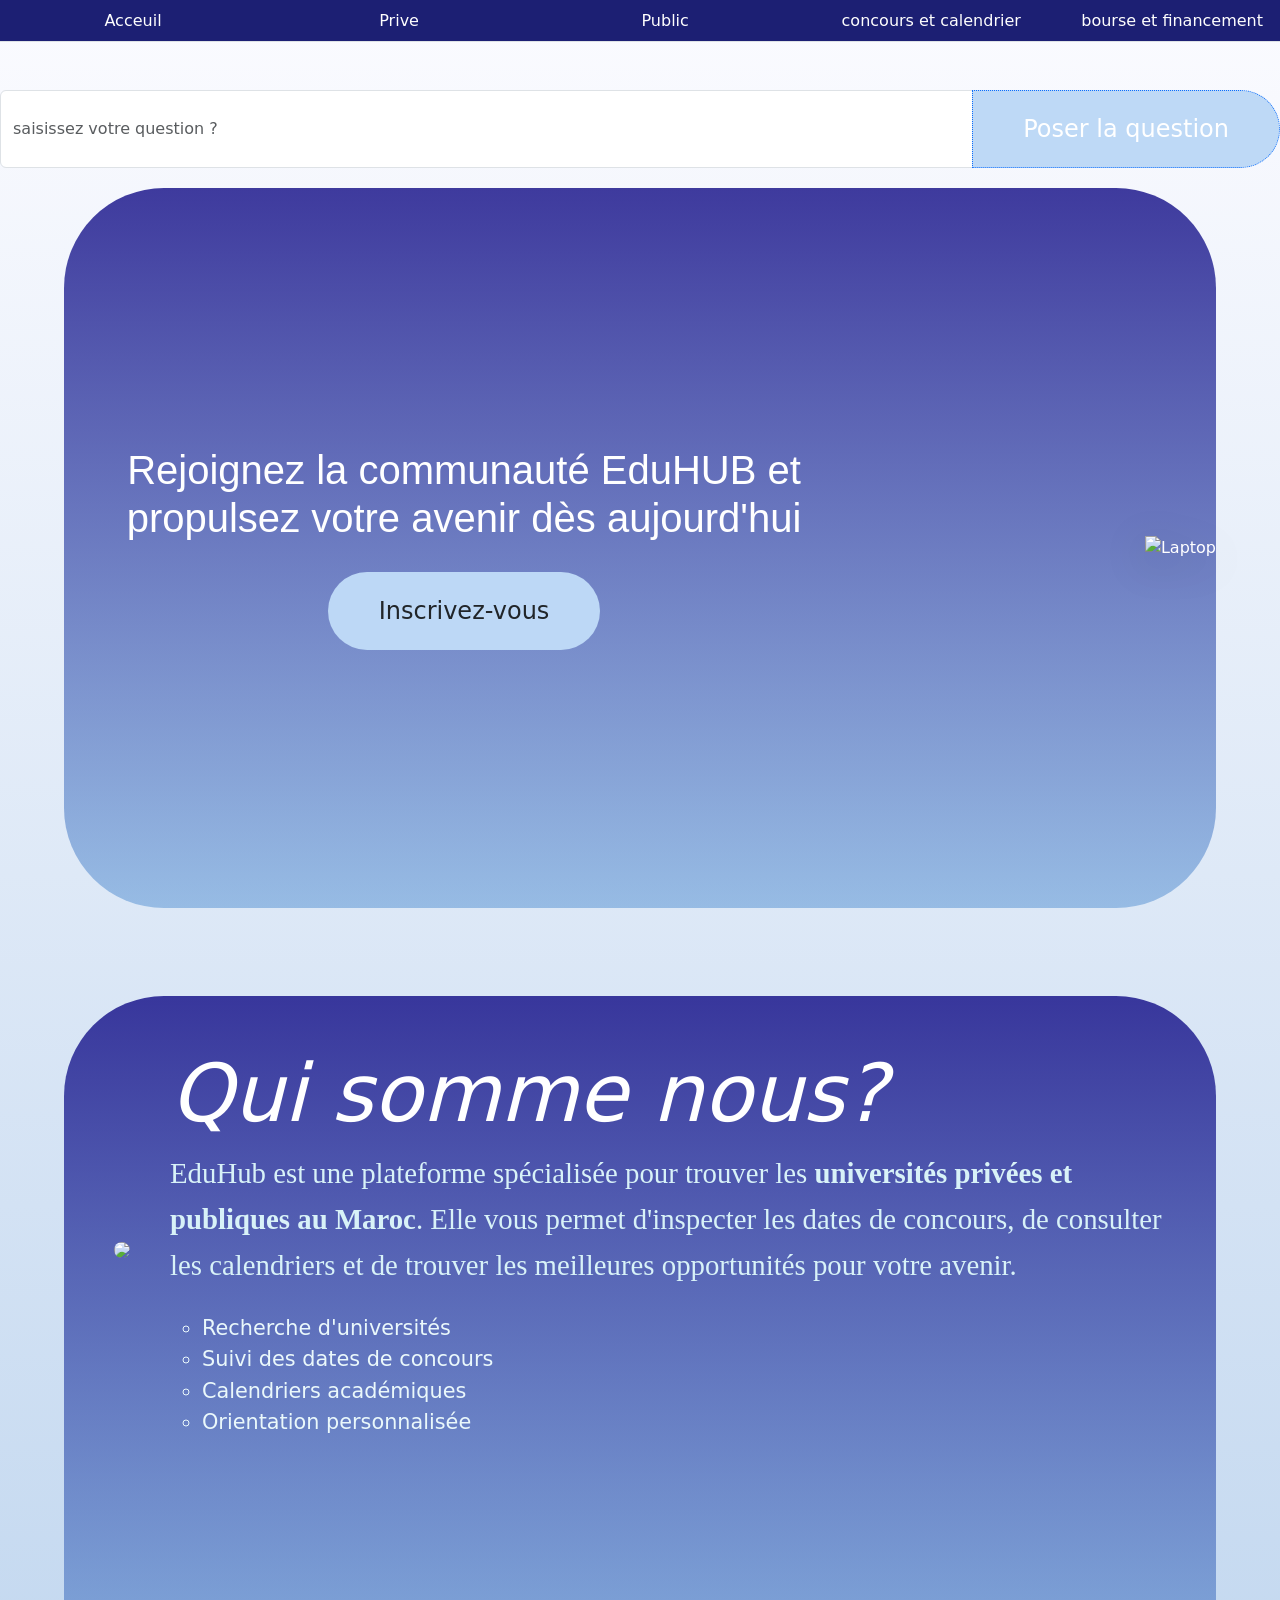
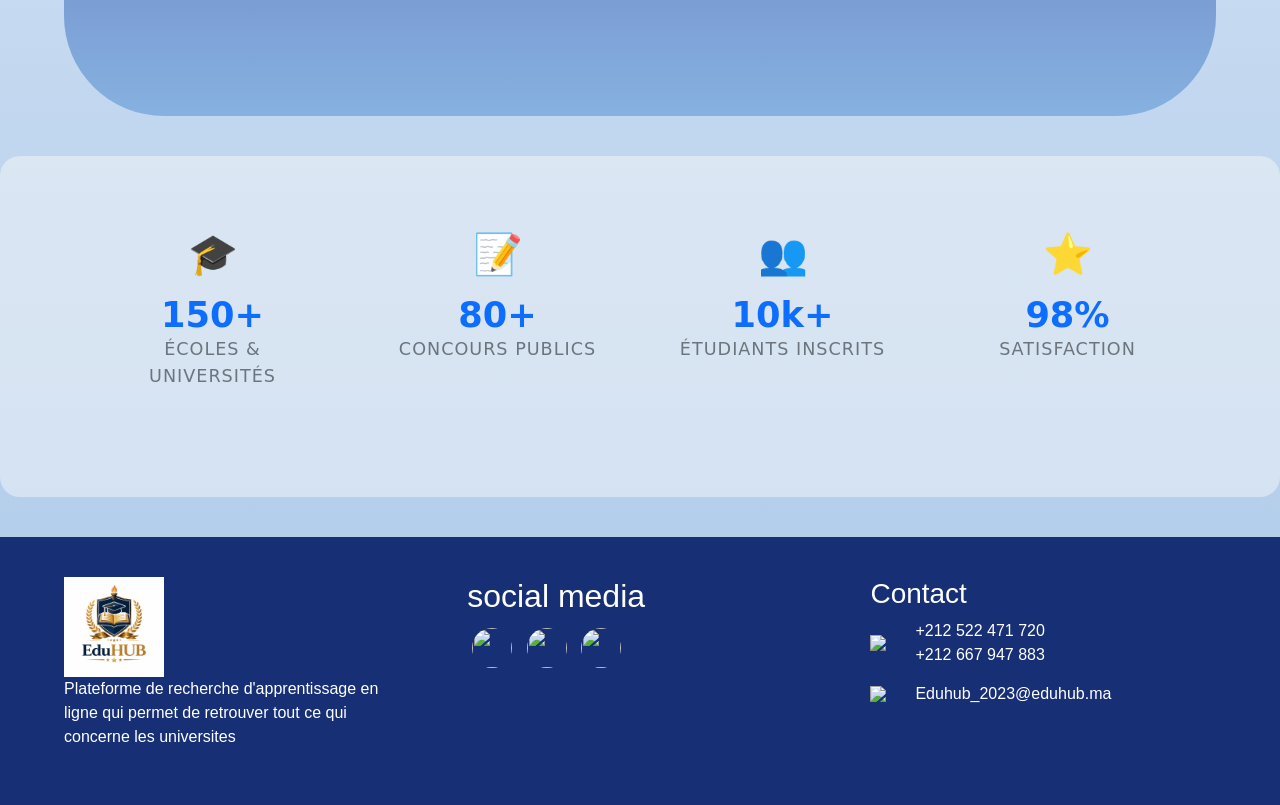
==== index.html @ f026e742 "Add files via upload initial upload" ====
<!DOCTYPE html>
<html>
<head>
    <title> Eduhub.ma</title>
    <meta charset="UTF-8">
    <link href="https://cdn.jsdelivr.net/npm/bootstrap@5.3.3/dist/css/bootstrap.min.css" rel="stylesheet">
    <link rel="stylesheet" href="page1css.css">
</head>
<body class="imageb">
<header class="a sticky-top">
      
   <ul class="nav nav-tabs nav-justified" class="navarbar">
  <li class="nav-item">
    <a class="nav-link "  href="#">Acceuil</a>
  </li>
  <li class="nav-item">
    <a class="nav-link" href="privee.html">Prive</a>
  </li>
  <li class="nav-item">
    <a class="nav-link" href="public.html">Public</a>
  </li>
  <li class="nav-item">
    <a class="nav-link ">concours et calendrier</a>
  </li>
  <li>
     <a class="nav-link" href="#">bourse et financement</a>
  </li>
</ul>
</header>
<br>
<br>
<div class="input-group flex-nowrap">
  <input type="text" id="userQuestion" class="form-control" placeholder="saisissez votre question ?">
  <button class="btn btn-primary" onclick="repondre()">Poser la question</button>
</div>
<script>
    function repondre() {
   
    let question = document.getElementById('userQuestion').value;

    
    if (question.trim() === "") {
        alert("Veuillez saisir une question !");
        return;
    }

    
    
    let confirmation = "votre question sera rediher  vers Google pour la question : " + question;
    alert(confirmation);

    
    window.open("https://www.google.com/search?q=" + encodeURIComponent(question), "_blank");
}
</script>
<section class="section1">
<div class="imageprincipale" >
   
    <h1>Rejoignez la communauté EduHUB et propulsez votre avenir dès aujourd'hui</h1>
 
<a href="pageinscription.html" class="btn">
    Inscrivez-vous
</a>
</div>
 <div class="image-ordinateur ">
    <img src="https://www.koolskools.com/static/media/schools_slide_1.6a9051cd.png" alt="Laptop" >
 </div>
</section>
<br>
<br>
<section class="qui_somme_nous">
    <div class="contenu">
    <div class="imgbody">
    <img src="https://i.pinimg.com/736x/94/8a/3d/948a3dab110f122232389dc2d278c476.jpg" class="lampe">
    </div>
    <div class="description">
    <h1>
        Qui somme nous?
    </h1>
    <p >
       EduHub est une plateforme spécialisée pour trouver les 
       <strong>universités privées et publiques au Maroc</strong>. 
            Elle vous permet d'inspecter les dates de concours, 
                de consulter les calendriers et de trouver les meilleures opportunités pour votre avenir.
    </p>
    <ul class="presentation">
        <li>Recherche d'universités</li>
        <li>Suivi des dates de concours</li>
        <li>Calendriers académiques</li>
        <li>Orientation personnalisée</li>
    </ul>
    </div>
    </div>
</section>

<section class="stats-container py-5">
    <div class="container">
        <div class="row text-center">
            
            <div class="col-md-3 col-sm-6 mb-4">
                <div class="stat-card">
                    <div class="stat-icon">🎓</div>
                    <h2 class="stat-number">150+</h2>
                    <p class="stat-text">Écoles & Universités</p>
                </div>
            </div>

            <div class="col-md-3 col-sm-6 mb-4">
                <div class="stat-card">
                    <div class="stat-icon">📝</div>
                    <h2 class="stat-number">80+</h2>
                    <p class="stat-text">Concours Publics</p>
                </div>
            </div>

            <div class="col-md-3 col-sm-6 mb-4">
                <div class="stat-card">
                    <div class="stat-icon">👥</div>
                    <h2 class="stat-number">10k+</h2>
                    <p class="stat-text">Étudiants Inscrits</p>
                </div>
            </div>

            <div class="col-md-3 col-sm-6 mb-4">
                <div class="stat-card">
                    <div class="stat-icon">⭐</div>
                    <h2 class="stat-number">98%</h2>
                    <p class="stat-text">Satisfaction</p>
                </div>
            </div>

        </div>
    </div>
</section>
<footer>
    <div class="foot">
        <div class="premiere">
            <img src="logoweb.png" width="100px"> 
        <p> Plateforme de recherche d'apprentissage en ligne qui permet de retrouver tout ce qui concerne les universites </p>
    </div>
    
    <div class="deuxieme">
        <h2> social media </h2>
        <div class="icone-special">
        <a href="https://www.instagram.com"><img src="https://img.freepik.com/vecteurs-premium/icone-logo-vectoriel-instagram-logotype-medias-sociaux_901408-392.jpg?semt=ais_hybrid&w=740&q=80"></a>
        <a href="https://www.facebook.com"><img src="https://encrypted-tbn0.gstatic.com/images?q=tbn:ANd9GcSbb86IWNhr5Cn0eCPSwkwhskjLb7Tw6FZzCw&s"></a>
        <a href="https://www.whatsapp.com/?lang=fr"><img src="https://img.freepik.com/vecteurs-premium/icone-whatsapp-reseau-social-pour-messagerie-illustration-vectorielle-editoriale-vinnytsia-ukraine-9-juin-2022_350225-70.jpg?semt=ais_hybrid&w=740&q=80"></a></div>
    </div>
    <div class="troisieme">
        <h3>Contact</h3>
        <div class="contact-item">
            <img src="https://img.freepik.com/vecteurs-libre/telephone-lignes-appel_78370-6565.jpg?semt=ais_hybrid&w=740&q=80"><span>+212 522 471 720<br>+212 667 947 883</span></div>
            <div class="contact-item">
            <img src="https://encrypted-tbn0.gstatic.com/images?q=tbn:ANd9GcQPKFzBTLOZeXKraBDh0z1pbrMfKPgutNptIg&s"><span>Eduhub_2023@eduhub.ma</span></div>
    </div>
</div>
</footer>
    
</body>
</html>
---- page1css.css ----
.a{
    background-color: rgb(28, 31, 115);
    width: 100%;
}

.nav-link{
   color: rgb(254, 254, 254);
}
.nav-link:hover{
    color: rgb(255, 244, 93);
    text-align: center;
}
.imageb{
    /*background-image: url("https://img.freepik.com/free-photo/vivid-blurred-colorful-wallpaper-background_58702-3508.jpg?semt=ais_hybrid&w=740&q=80");*/
    background-attachment: fixed;
    background-size:cover; 
    background:linear-gradient(rgba(250, 250, 255, 0.763), rgba(45, 120, 200, 0.4));
}

.logo{
   
    height: 70px;         
    width: auto;        
    display: block;

}
.imageprincipale{
    max-width: 800px;       
    padding: 20px;

}
.imageprincipale h1{
    font-size: 2.5rem;         
    margin-bottom: 30px;       
    font-family: sans-serif;
    line-height: 1.2;
}
.section1{
    
    border-radius: 100px;
    width: 90%;
    max-width:1900px;
    margin: 20px auto;
    height: 80vh;
    background-image: linear-gradient(rgba(6, 0, 128, 0.763), rgba(45, 120, 200, 0.4)), 
                      url('https://www.koolskools.com/static/media/background.855c6420.png');
    background-size: cover;      
    background-position: center;   
    background-repeat: no-repeat;
    display: flex;
    align-items: center;       
    justify-content: center;    
    text-align: center;       
    color: white;         
    position: relative;

}
.image-ordinateur {
    flex: 1;
    display: flex;
    justify-content: flex-end;
}
.image-ordinateur img {
    max-width: 270%; 
    height: auto;
    filter: drop-shadow(0px 10px 20px rgba(0,0,0,0.2)); 
}
.btn{
    background-color: #bed9f6fd;
    border-radius: 50px ;
    padding: 20px 50px ;
    border-style: dotted;
    z-index: 999;
    position: relative; /* Obligatoire pour que le z-index fonctionne */
    z-index: 999;       /* Place le bouton tout en haut de la pile */
    cursor: pointer;
    font-size: x-large;
    
    
}
.btn:hover{
background-color: rgba(137, 43, 226, 0.251);
transform: scale(1.5);
}

.qui_somme_nous {
   
   
    
   background-image: linear-gradient(rgba(6, 0, 128, 0.763), rgba(45, 120, 200, 0.4)), 
                      url('https://www.koolskools.com/static/media/background.855c6420.png');
    
    padding: 50px;
   border-radius: 100px;
    width: 90%;
    max-width:1900px;
    margin: 20px auto;
    height: 80vh;
}
.contenu{
    display: flex;
    align-items: center;
    justify-content: space-between;
    gap: 40px;
}
.contenu h1{
    color: rgb(255, 255, 255);
    font-style: italic;
    font-size:80px;
}
.contenu p{
    font-size: 1.8rem;
    color: #d8f2f8;
    line-height: 1.6;
    margin-bottom: 25px;
    font-family: Cambria, Cochin, Georgia, Times, 'Times New Roman', serif;
}
.contenu ul{
    list-style-type: circle;
    font-size: 1.3rem;
    color: #eaf8fb;
}
.lampe{
    border-radius: 50%;
}
.descriptio .imgbody{
    flex: 1;
}
.imgbody{
   border-radius: 50px;
}
.stats-container {
    background-color: #f7f7f77a; /* Gris très clair pour contraster avec le blanc */
    border-radius: 20px;
    margin: 40px 0;
}

.stat-card {
    padding: 20px;
    transition: transform 0.3s ease;
}

.stat-card:hover {
    transform: translateY(-10px); /* Petit effet de lévitation au survol */
}

.stat-icon {
    font-size: 2.5rem;
    margin-bottom: 10px;
}

.stat-number {
    font-size: 2.2rem;
    font-weight: bold;
    color: #0d6efd; /* Le bleu de Bootstrap */
    margin: 0;
}

.stat-text {
    font-size: 1.1rem;
    color: #6c757d;
    text-transform: uppercase;
    letter-spacing: 1px;
}
footer {
    background-color: #172f75; /* La couleur turquoise */
    color: white;
    padding: 40px 5%;
    font-family: Arial, sans-serif;
}
.foot {
    display: flex; 
    justify-content: space-between; /* Espace les 3 blocs au maximum */
    align-items: flex-start;
}
.premiere, .deuxieme, .troisieme {
    width: 30%; 
}

.deuxieme img {
    width: 40px;
    height: 40px;
    border-radius: 50%; /* Rend l'image ronde */
    margin: 5px;
}
.contact-item {
    display: flex;
    align-items: center;
    margin-bottom: 15px;
}
.contact-item img {
    width: 30px;
    margin-right: 15px;
}
.icones-special img {
    width: 40px;
    margin-right: 10px;
    border-radius: 50%; /* Si tu veux qu'elles soient rondes */
}
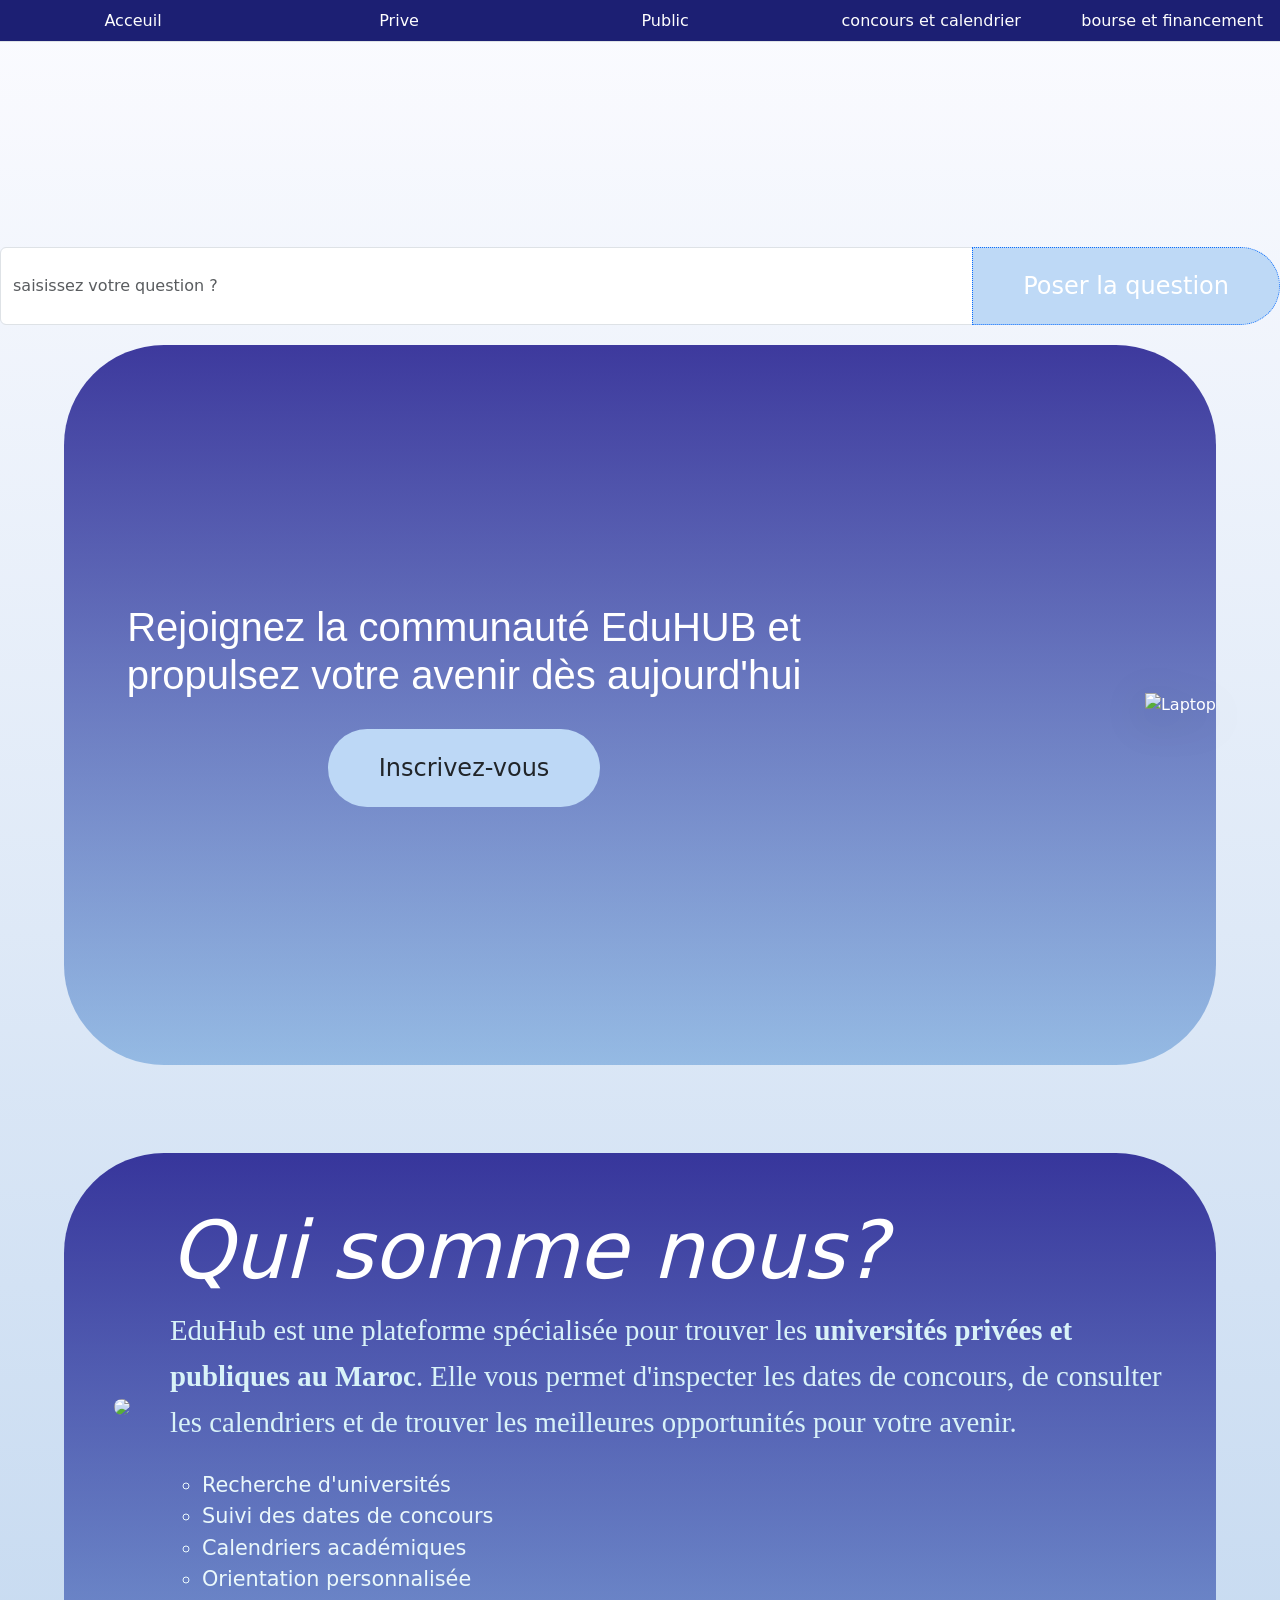
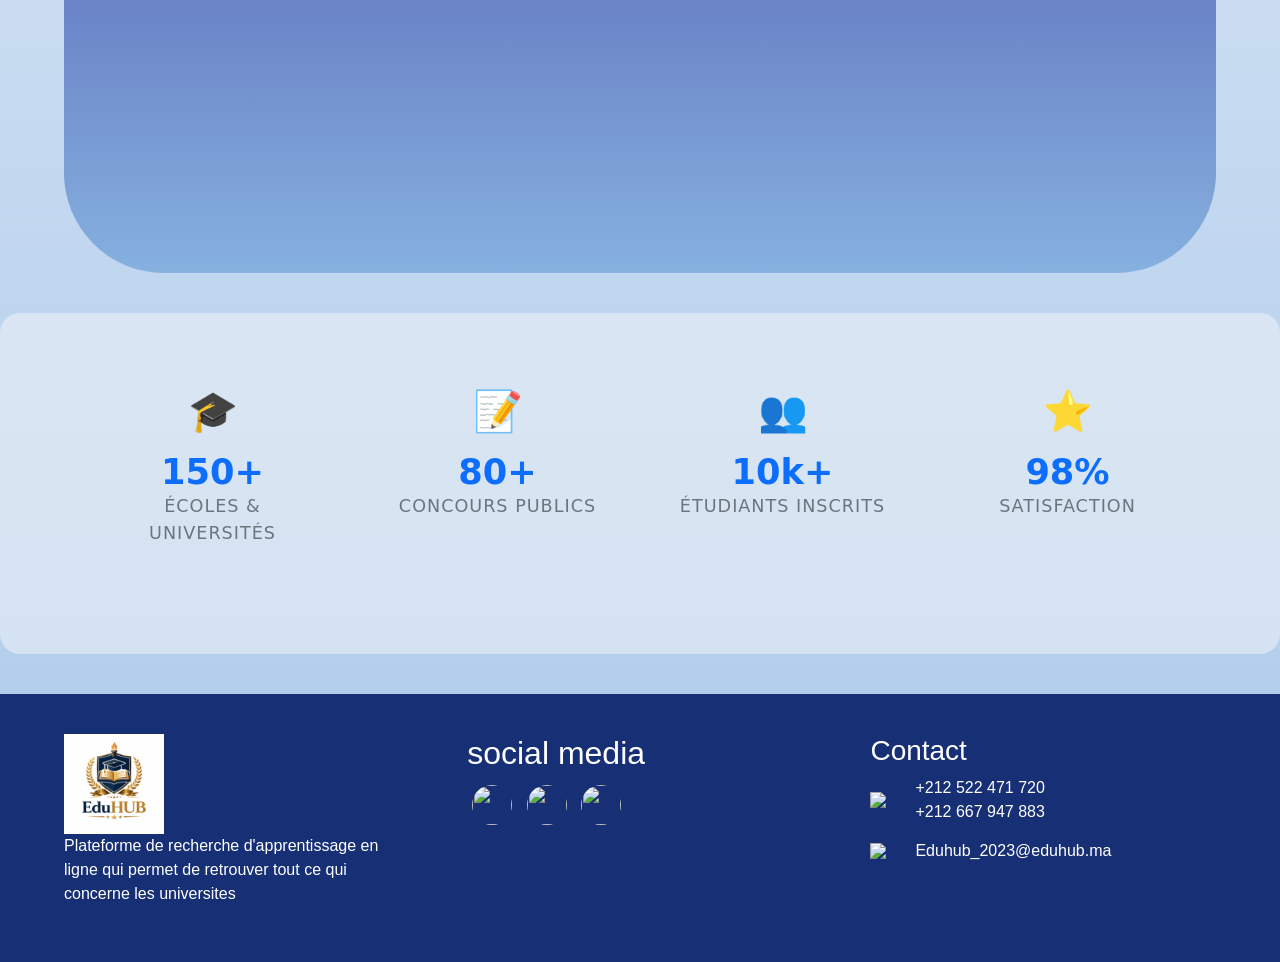
==== commit 6b7d6de8: "Update index.html ajout de video" ====
--- a/index.html
+++ b/index.html
@@ -27,6 +27,14 @@
   </li>
 </ul>
 </header>
+    <div class="video">
+    <iframe 
+        src="https://www.youtube.com/embed/iA8e7BvD5Hw?si=Ro7bVF4JJnaRG9Vv"
+        frameborder="0" 
+        allow="autoplay; encrypted-media" 
+        allowfullscreen>
+    </iframe>
+</div>
 <br>
 <br>
 <div class="input-group flex-nowrap">
@@ -157,4 +165,4 @@
 </footer>
     
 </body>
-</html>+</html>
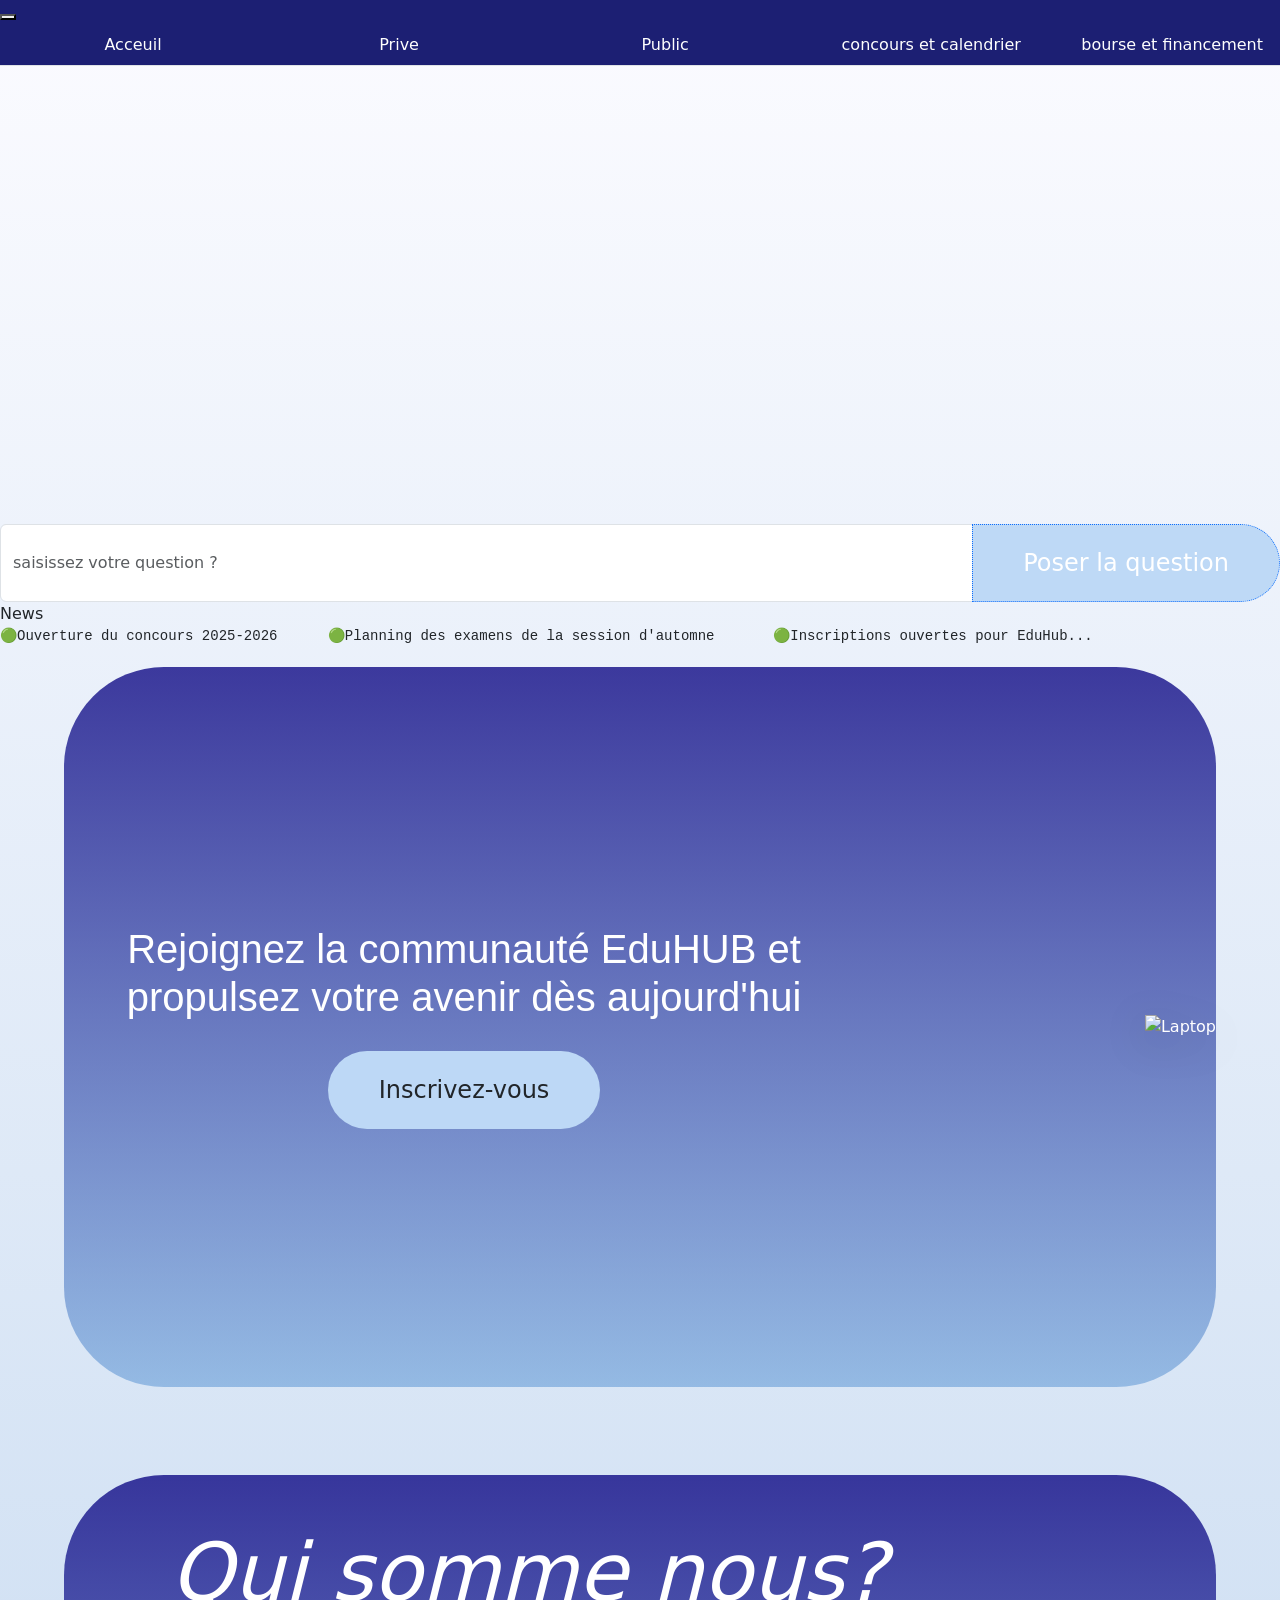
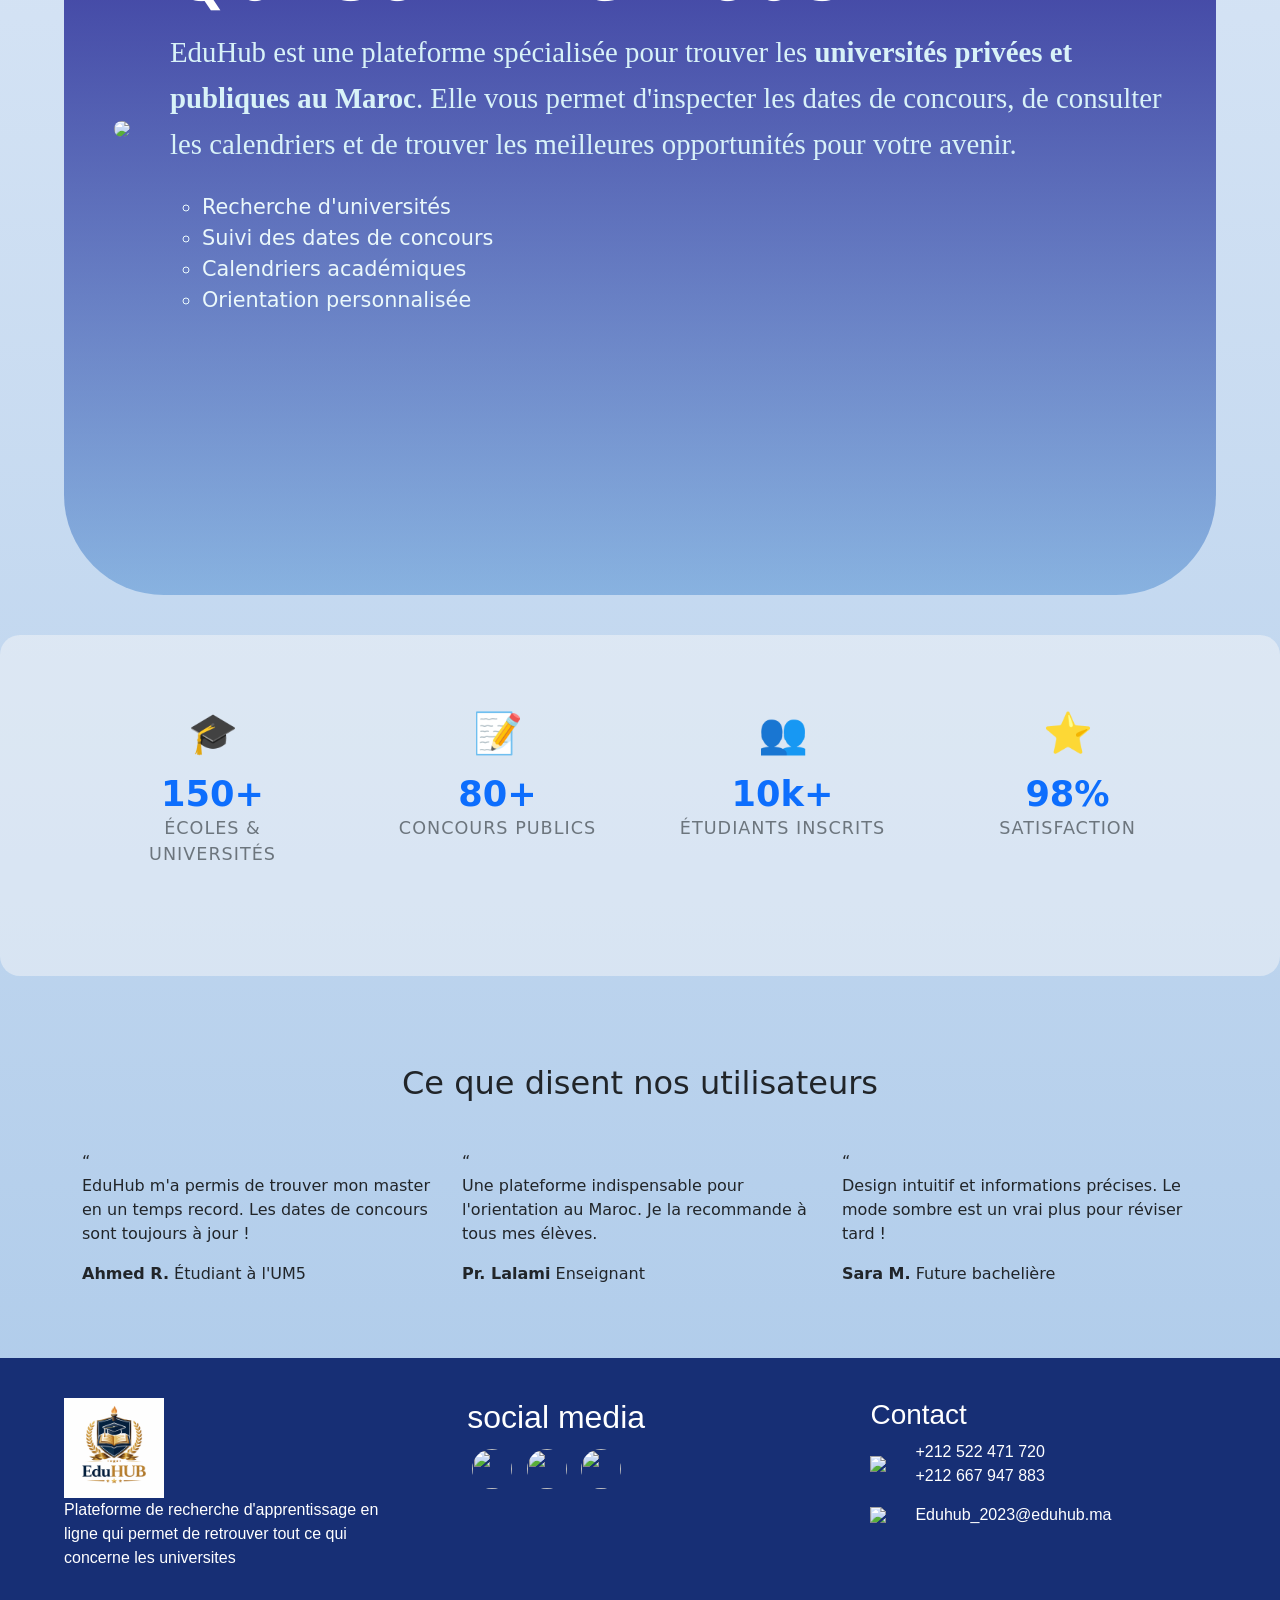
==== commit 6c46708b: "Update index.html nvindex" ====
--- a/index.html
+++ b/index.html
@@ -7,9 +7,11 @@
     <link rel="stylesheet" href="page1css.css">
 </head>
 <body class="imageb">
+    
 <header class="a sticky-top">
-      
+     <button onclick="mode()" id="btou"></button>
    <ul class="nav nav-tabs nav-justified" class="navarbar">
+    
   <li class="nav-item">
     <a class="nav-link "  href="#">Acceuil</a>
   </li>
@@ -20,18 +22,18 @@
     <a class="nav-link" href="public.html">Public</a>
   </li>
   <li class="nav-item">
-    <a class="nav-link ">concours et calendrier</a>
+    <a class="nav-link " href="https://www.dates-concours.ma" target="_blank">concours et calendrier</a>
   </li>
   <li>
-     <a class="nav-link" href="#">bourse et financement</a>
+     <a class="nav-link" href="https://www.bourses-etudiants.ma/liste-des-bourses-par-pays/liste-des-bourses-au-maroc/"target="_blank">bourse et financement</a>
   </li>
 </ul>
 </header>
-    <div class="video">
+<div class="video">
     <iframe 
         src="https://www.youtube.com/embed/iA8e7BvD5Hw?si=Ro7bVF4JJnaRG9Vv"
         frameborder="0" 
-        allow="autoplay; encrypted-media" 
+        allow="autoplay;" 
         allowfullscreen>
     </iframe>
 </div>
@@ -41,6 +43,13 @@
   <input type="text" id="userQuestion" class="form-control" placeholder="saisissez votre question ?">
   <button class="btn btn-primary" onclick="repondre()">Poser la question</button>
 </div>
+<script>
+    function mode(){
+        const body=document.body;
+        body.classList.toggle('imageb');
+        body.classList.toggle('dark-mode');
+    }
+</script>
 <script>
     function repondre() {
    
@@ -61,6 +70,14 @@
     window.open("https://www.google.com/search?q=" + encodeURIComponent(question), "_blank");
 }
 </script>
+<div class="news-container">
+    <div class="news-label">News</div>
+    <div class="news-scroll">
+   
+            <pre>🟢Ouverture du concours 2025-2026      🟢Planning des examens de la session d'automne       🟢Inscriptions ouvertes pour EduHub...</pre>
+        
+    </div>
+</div>
 <section class="section1">
 <div class="imageprincipale" >
    
@@ -101,7 +118,7 @@
     </div>
 </section>
 
-<section class="stats-container py-5">
+<section class="stats-container py-5" >
     <div class="container">
         <div class="row text-center">
             
@@ -137,6 +154,45 @@
                 </div>
             </div>
 
+        </div>
+    </div>
+</section>
+<section class="testimonials py-5">
+    <div class="container">
+        <h2 class="text-center mb-5">Ce que disent nos utilisateurs</h2>
+        <div class="row">
+            <div class="col-md-4 mb-4">
+                <div class="testimonial-card">
+                    <div class="quote-icon">“</div>
+                    <p class="testimonial-text">EduHub m'a permis de trouver mon master en un temps record. Les dates de concours sont toujours à jour !</p>
+                    <div class="testimonial-author">
+                        <strong>Ahmed R.</strong>
+                        <span>Étudiant à l'UM5</span>
+                    </div>
+                </div>
+            </div>
+
+            <div class="col-md-4 mb-4">
+                <div class="testimonial-card">
+                    <div class="quote-icon">“</div>
+                    <p class="testimonial-text">Une plateforme indispensable pour l'orientation au Maroc. Je la recommande à tous mes élèves.</p>
+                    <div class="testimonial-author">
+                        <strong>Pr. Lalami</strong>
+                        <span>Enseignant</span>
+                    </div>
+                </div>
+            </div>
+
+            <div class="col-md-4 mb-4">
+                <div class="testimonial-card">
+                    <div class="quote-icon">“</div>
+                    <p class="testimonial-text">Design intuitif et informations précises. Le mode sombre est un vrai plus pour réviser tard !</p>
+                    <div class="testimonial-author">
+                        <strong>Sara M.</strong>
+                        <span>Future bachelière</span>
+                    </div>
+                </div>
+            </div>
         </div>
     </div>
 </section>
--- a/page1css.css
+++ b/page1css.css
@@ -1,3 +1,23 @@
+.video {
+    position: relative;
+    width: 100%;
+    /* 56.25% est le ratio exact pour le format 16:9 de YouTube */
+    padding-bottom: 30%; 
+    height: 0;
+    overflow: hidden;
+    margin-bottom: 0 !important;
+    margin-top: 2%;
+}
+
+.video iframe {
+    position: absolute;
+    top: 0;
+    left: 0;
+    width: 100%;
+    height: 100%; /* L'iframe doit remplir 100% du conteneur parent */
+    border: 0;
+}
+
 .a{
     background-color: rgb(28, 31, 115);
     width: 100%;
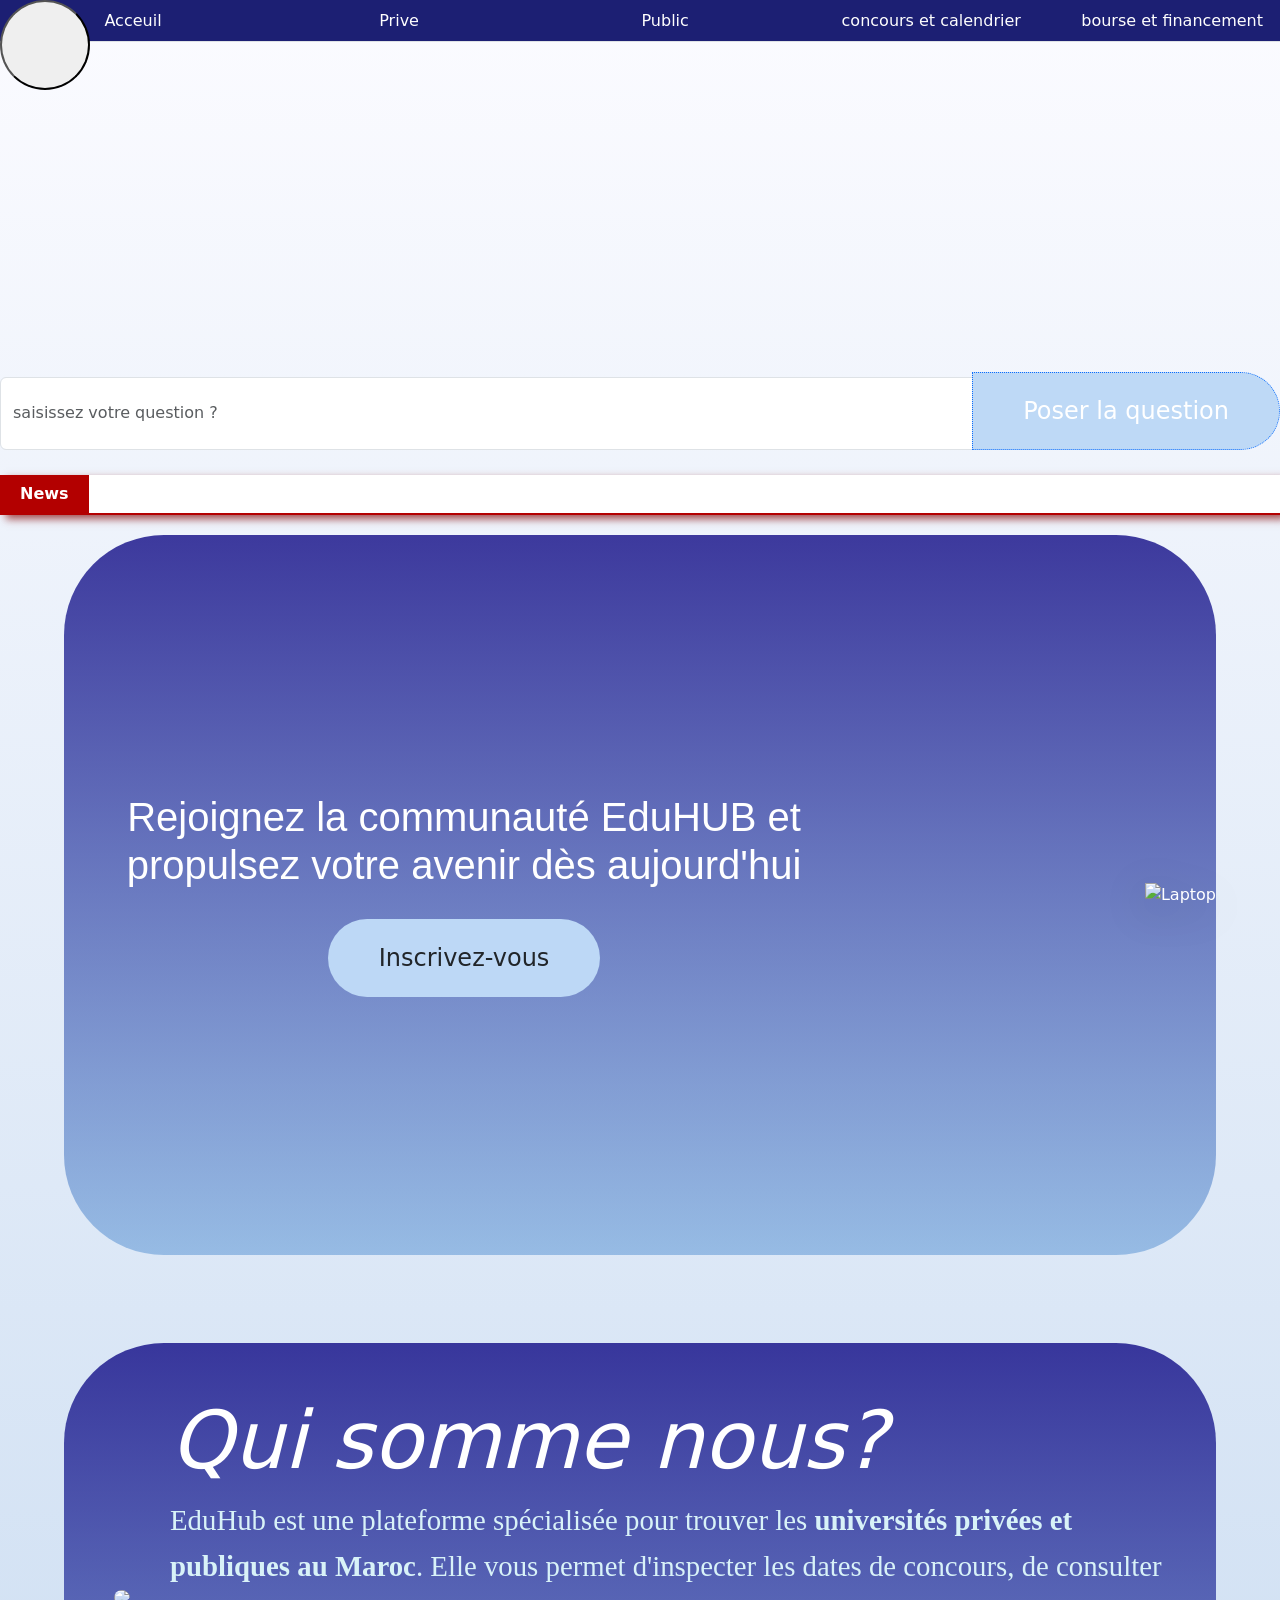
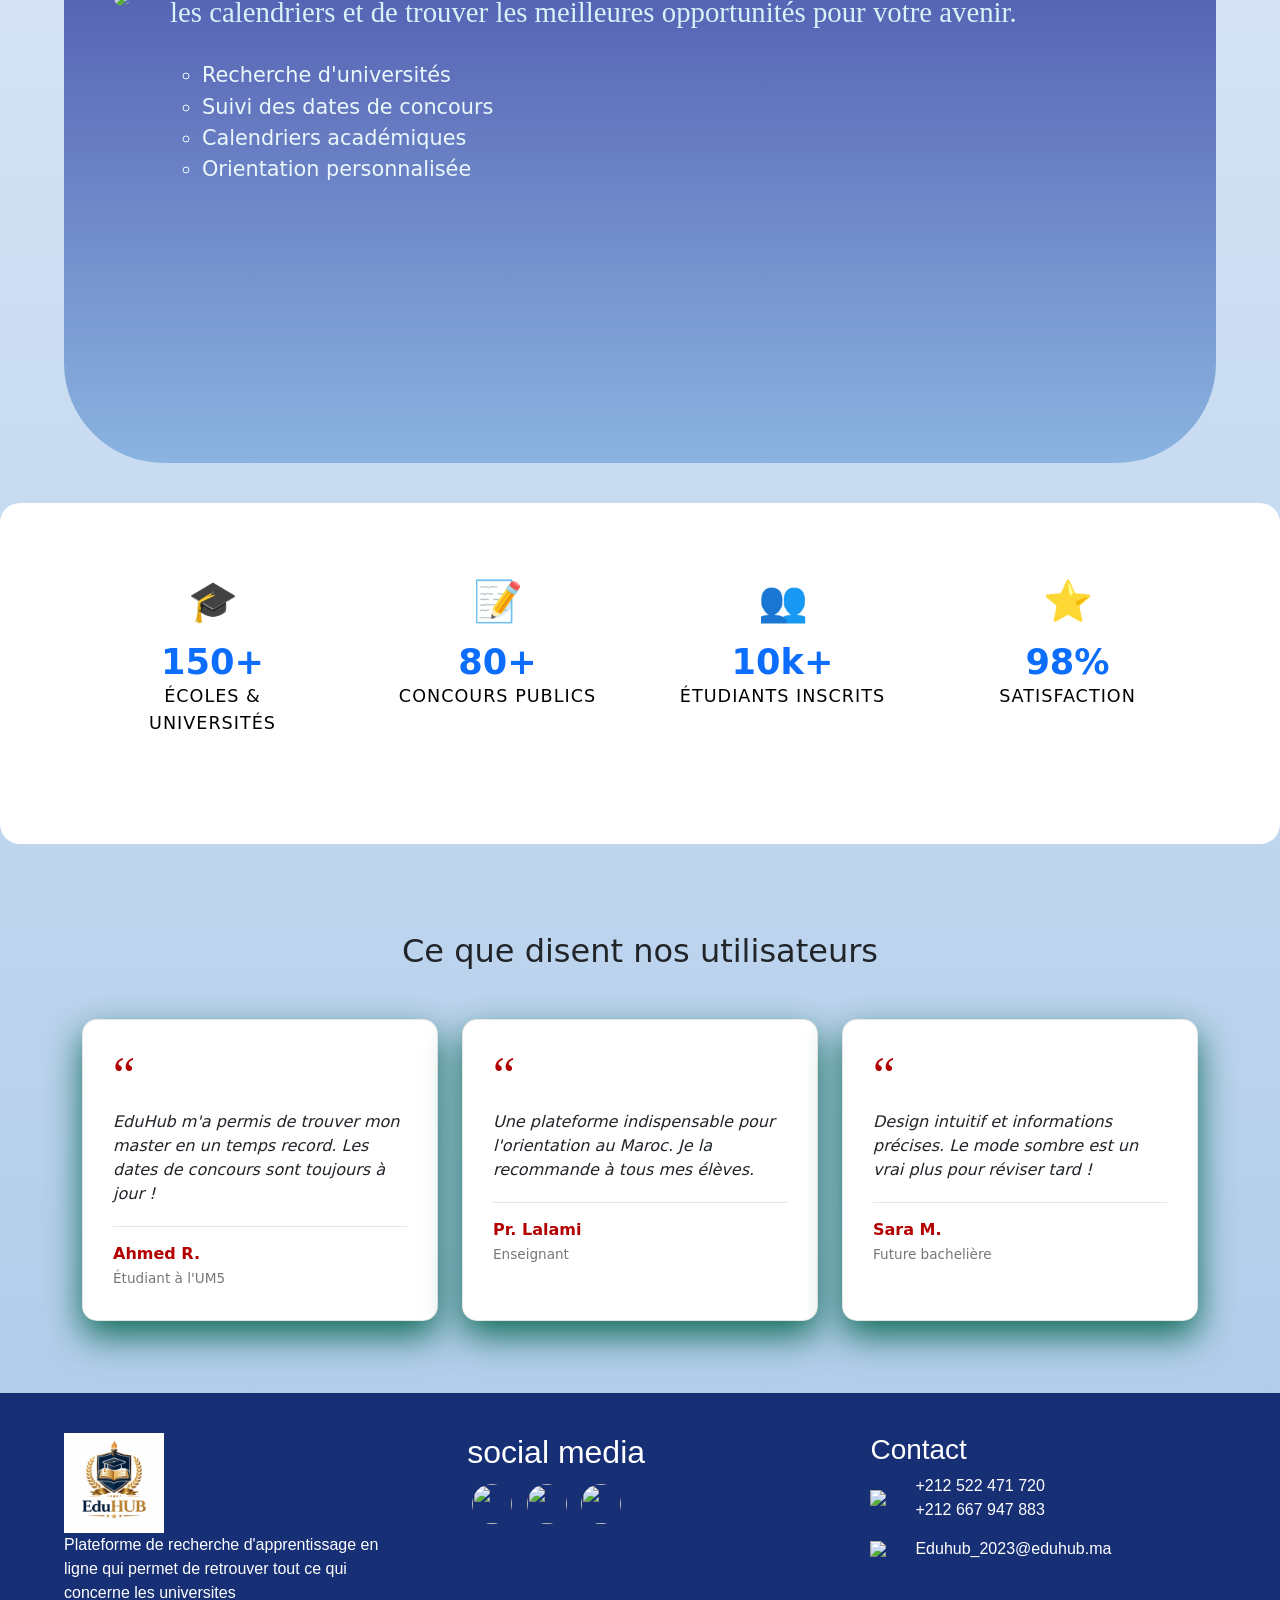
==== commit d5e63e56: "Update index.html" ====
--- a/index.html
+++ b/index.html
@@ -25,7 +25,7 @@
     <a class="nav-link " href="https://www.dates-concours.ma" target="_blank">concours et calendrier</a>
   </li>
   <li>
-     <a class="nav-link" href="https://www.bourses-etudiants.ma/liste-des-bourses-par-pays/liste-des-bourses-au-maroc/"target="_blank">bourse et financement</a>
+     <a class="nav-link" href="https://www.bourses-etudiants.ma/liste-des-bourses-par-pays/liste-des-bourses-au-maroc/" target="_blank">bourse et financement</a>
   </li>
 </ul>
 </header>
--- a/page1css.css
+++ b/page1css.css
@@ -1,11 +1,12 @@
+
 .video {
     position: relative;
     width: 100%;
-    /* 56.25% est le ratio exact pour le format 16:9 de YouTube */
-    padding-bottom: 30%; 
+    margin-top: 20px;
+    padding-bottom: 20%; 
     height: 0;
     overflow: hidden;
-    margin-bottom: 0 !important;
+    margin-bottom: 0px !important;
     margin-top: 2%;
 }
 
@@ -16,11 +17,16 @@
     width: 100%;
     height: 100%; /* L'iframe doit remplir 100% du conteneur parent */
     border: 0;
+     margin-bottom: 0px !important;
+}
+#userQuestion{
+    margin-top: 5px;
 }
 
 .a{
     background-color: rgb(28, 31, 115);
     width: 100%;
+    position:relative;
 }
 
 .nav-link{
@@ -36,7 +42,25 @@
     background-size:cover; 
     background:linear-gradient(rgba(250, 250, 255, 0.763), rgba(45, 120, 200, 0.4));
 }
-
+.dark-mode{
+     
+    background-size:cover; 
+    background-color: #000000;
+}
+#btou{
+    position: fixed;
+    height: 90px;
+    width:90px;
+    border-radius: 100%;
+   background-image: url('https://upload.wikimedia.org/wikipedia/commons/thumb/1/17/Yin_yang.svg/1200px-Yin_yang.svg.png');
+    color: rgb(255, 255, 255);
+    background-size:cover;
+    background-position: center;
+    background-repeat: no-repeat;
+
+   
+   left:0%
+}
 .logo{
    
     height: 70px;         
@@ -150,7 +174,7 @@
    border-radius: 50px;
 }
 .stats-container {
-    background-color: #f7f7f77a; /* Gris très clair pour contraster avec le blanc */
+    background-color: #ffffff; /* Gris très clair pour contraster avec le blanc */
     border-radius: 20px;
     margin: 40px 0;
 }
@@ -178,7 +202,7 @@
 
 .stat-text {
     font-size: 1.1rem;
-    color: #6c757d;
+    color: #000000;
     text-transform: uppercase;
     letter-spacing: 1px;
 }
@@ -217,3 +241,90 @@
     margin-right: 10px;
     border-radius: 50%; /* Si tu veux qu'elles soient rondes */
 }
+.news-container {
+    display: flex;
+    align-items: center;
+    background: #fff;
+    border-bottom: 2px solid #b30000; /* La ligne rouge sous le texte */
+    overflow: hidden;
+    height: 40px;
+    margin-top: 2%;
+    box-shadow: 6px 4px 8px rgba(148, 44, 44, 0.833);
+}
+
+.news-label {
+    background: #b30000;
+    color: white;
+    padding: 0 20px;
+    height: 100%;
+    display: flex;
+    align-items: center;
+    font-weight: bold;
+    z-index: 2; /* Reste au-dessus du texte qui défile */
+   
+}
+
+.news-scroll {
+    white-space: nowrap;
+    overflow: hidden;
+    flex-grow: 1;
+}
+
+.news-scroll pre{
+    display: inline-block;
+    padding-left: 100%; /* Démarre hors de l'écran */
+    animation: scroll-text 15s linear infinite;
+    margin: 0;
+    font-size: x-large;
+}
+
+/* L'animation qui fait bouger le texte */
+@keyframes scroll-text {
+    0% { transform: translate(0, 0); }
+    100% { transform: translate(-100%, 0); }
+}
+.testimonial-card {
+    background: var(--card-bg, #ffffff); 
+    padding: 30px;
+    border-radius: 15px;
+    box-shadow: 0 10px 30px rgba(0,0,0,0.05);
+    height: 100%;
+    transition: transform 0.3s ease;
+    border: 1px solid rgba(0,0,0,0.1);
+    position: relative;
+     box-shadow: 0 15px 35px rgba(4, 101, 77, 0.915);
+}
+
+.testimonial-card:hover {
+    transform: translateY(-10px);
+    box-shadow: 0 15px 35px rgba(22, 105, 173, 0.915);
+}
+
+.quote-icon {
+    font-size: 50px;
+    color: #b30000; /* Rouge assorti à votre barre News */
+    line-height: 1;
+    margin-bottom: 10px;
+    font-family: serif;
+}
+
+.testimonial-text {
+    font-style: italic;
+    color: var(--text-color);
+    margin-bottom: 20px;
+}
+
+.testimonial-author {
+    border-top: 1px solid rgba(0,0,0,0.1);
+    padding-top: 15px;
+}
+
+.testimonial-author strong {
+    display: block;
+    color: #b30000;
+}
+
+.testimonial-author span {
+    font-size: 0.85rem;
+    color: #777;
+}
